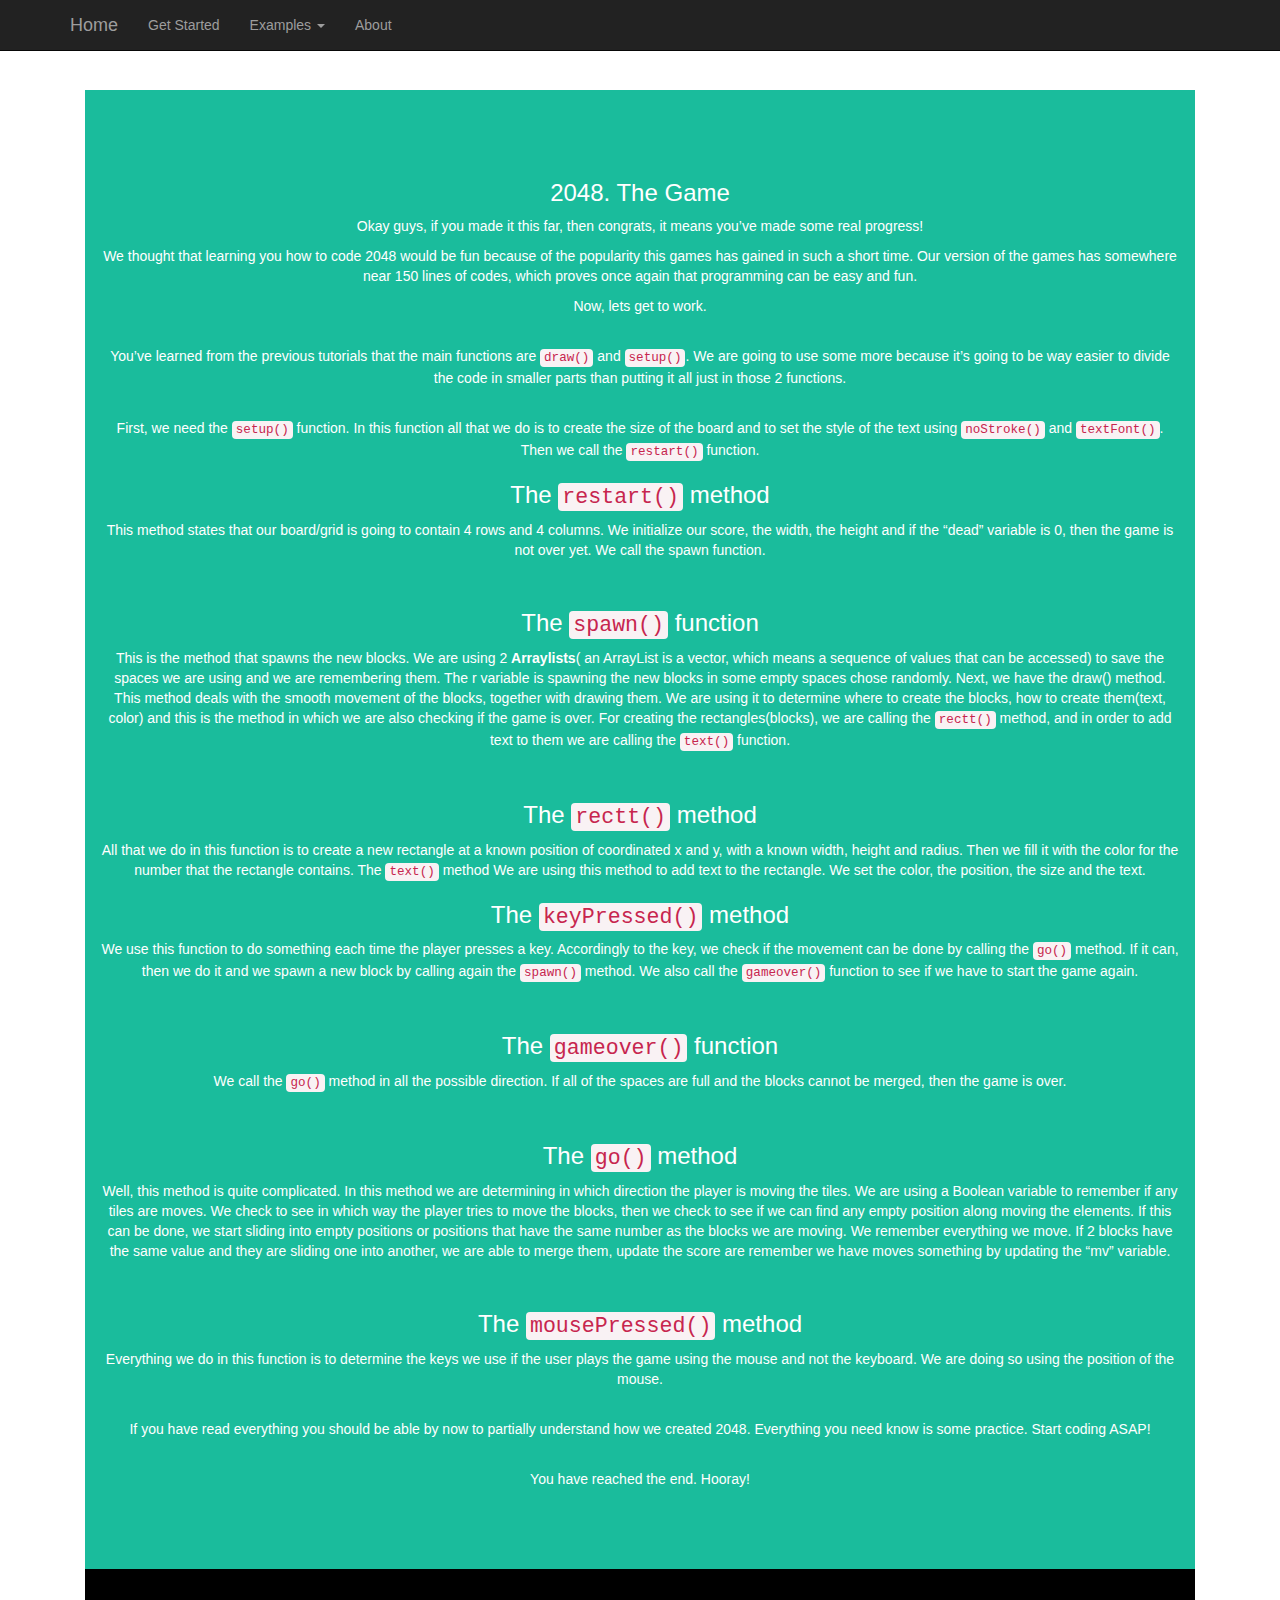
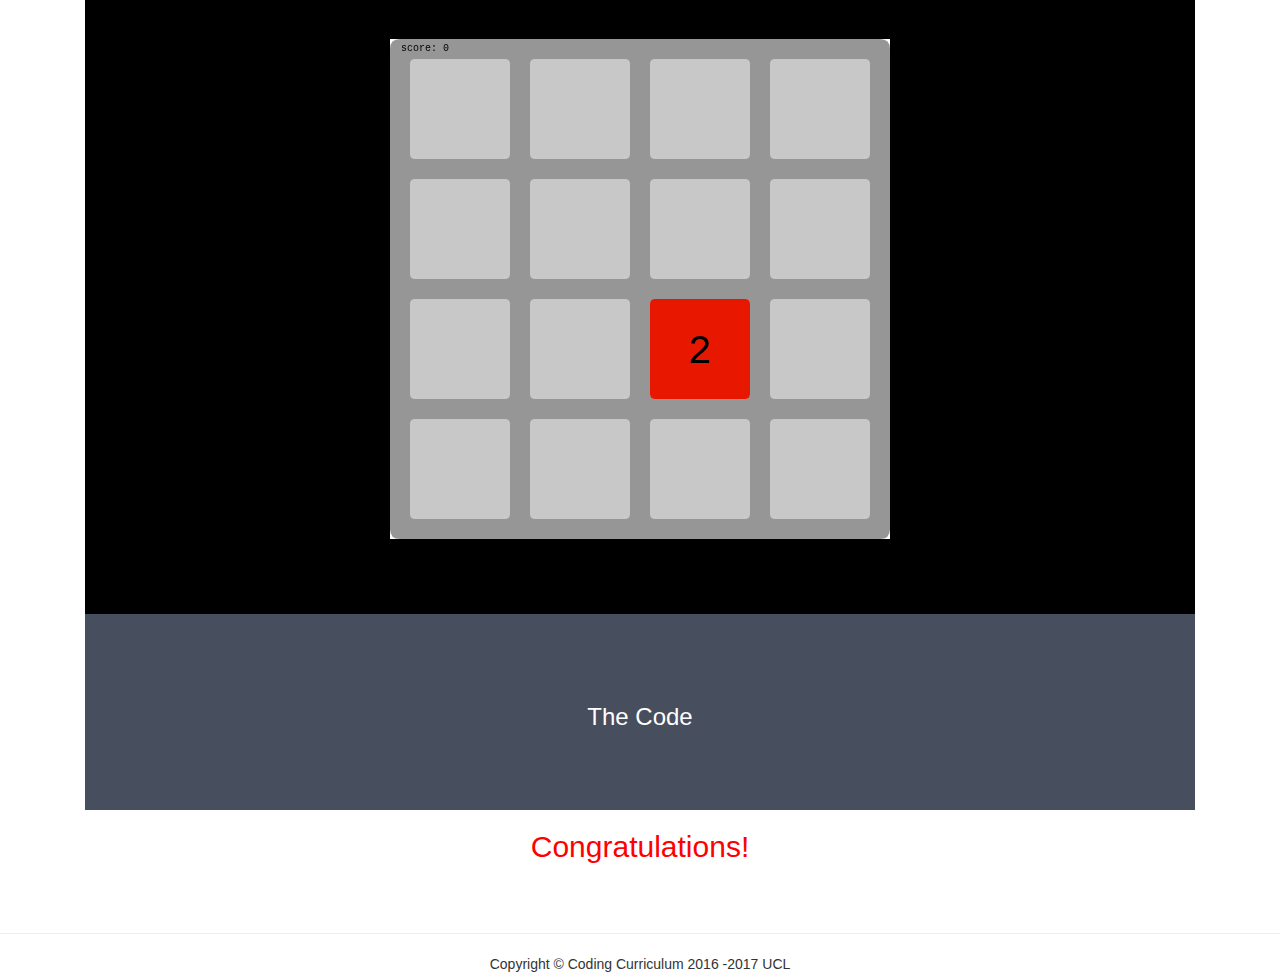
==== resources/content/2048.html @ eee5d8c9 "99% DONE" ====
<!DOCTYPE html>
<html lang="en">
<head>
<meta charset="utf-8">
<meta http-equiv="X-UA-Compatible" content="IE=edge">
<meta name="viewport" content="width=device-width, initial-scale=1">
<meta name="description" content="">
<meta name="author" content="">

<link rel="icon" href="../../favicon.ico">

<title>2048</title>

<!-- Bootstrap core CSS -->
<link href="../css/bootstrap.min.css" rel="stylesheet">
<link href="../css/ie10-viewport-bug-workaround.css" rel="stylesheet">
<link href="../css/starter-template.css" rel="stylesheet">

<script src="../js/ie-emulation-modes-warning.js"></script>
<script type="text/javascript" src="../js/jquery-1.10.2.min.js"></script>
<script type="text/javascript" src="../js/alphabet.js"></script>
<script type="text/javascript" src="../js/processing.js"></script>
<script src="../js/processing-1.3.6.min.js"></script>

<nav class="navbar navbar-inverse navbar-fixed-top">
  <div class="container">
    <div class="navbar-header">
      <button type="button" class="navbar-toggle collapsed" data-toggle="collapse" data-target="#navbar" aria-expanded="false" aria-controls="navbar">
        <span class="sr-only">Toggle navigation</span>
        <span class="icon-bar"></span>
        <span class="icon-bar"></span>
        <span class="icon-bar"></span>
      </button>
    <a class="navbar-brand" href="../../home.html">Home</a>
    </div>
    <div id="navbar" class="collapse navbar-collapse">
      <ul class="nav navbar-nav">
        <li ><a href="start.html">Get Started</a></li>
          <li class="dropdown">
            <a herf=# class="dropdown-toggle" data-toggle="dropdown" role=button >Examples <span class="caret"></span></a>
              <ul class="dropdown-menu">
              <li><a href="Basic_Stars.html">Basic Stars</a></li>
              <li><a href="Balls.html">Balls</a></li>
              <li><a href="Random_Moving_Balls.html">Random Moving Balls</a></li>
              <li><a href="Lives.html">Lives Game</a></li>
              <li><a href="Interstellar_Run.html">Interstellar Run</a></li>
              <li><a href="Paddles.html">Paddle Wars</a></li>
              <li><a href="Snake.html"> Snake </a></li>
              <li><a href="2048.html">2048</a></li>
              </ul>
          </li>
        <li><a href="About.html">About</a></li>
      </ul>
    </div>
  </div>
</nav>


</head>

<div class="container">
<div class="starter-template">
<style>
.bg-1 {
    background-color: #1abc9c; /* Green */
    color: #ffffff;}
.bg-2 {
    background-color: #474e5d; /* Dark Blue */
    color: #ffffff;}
.bg-3 {
    background-color: #000000; /* White */
    color: #555555;}
</style>

<body>

<style>
.container-fluid {
padding-top: 70px;
padding-bottom: 70px;}
</style>

<div class="container-fluid bg-1 text-center">
    <h3>2048. The Game</h3>
    <p>
      Okay guys, if you made it this far, then congrats, it means you’ve made some real progress! <br>
      <p>We thought that learning you how to code 2048 would be fun because of the popularity this
      games has gained in such a short time. Our version of the games has somewhere near 150 lines
      of codes, which proves once again that programming can be easy and fun.<br>
<p>Now, lets get to work.</p> <br>
<p>You’ve learned from the previous tutorials that the main functions are <code>draw()</code> and <code>setup()</code>.
We are going to use some more because it’s going to be way easier to divide the code in smaller
parts than putting it all just in those 2 functions.</p><br>
<p>First, we need the <code>setup()</code> function. In this function all that we do is to create the size of the
board and to set the style of the text using <code>noStroke()</code> and <code>textFont()</code>. Then we call the <code>restart()</code> function. <br>
<h3>The <code>restart()</code> method</h3>
This method states that our board/grid is going to contain 4 rows and 4 columns. We initialize our
score, the width, the height and if the “dead” variable is 0, then the game is not over yet. We call the spawn function.</p>
<br>
<p><h3>The <code>spawn()</code> function</h3>
This is the method that spawns the new blocks. We are using 2 <b>Arraylists</b>( an ArrayList is a vector,
which means a sequence of values that can be accessed) to save the spaces we are using and we are
remembering them. The r variable is spawning the new blocks in some empty spaces chose randomly.
Next, we have the draw() method. This method deals with the smooth movement of the blocks, together
with drawing them. We are using it to determine where to create the blocks, how to create them(text, color)
and this is the method in which we are also checking if the game is over. For creating  the rectangles(blocks),
we are calling the <code>rectt()</code> method, and in order to add text to them we are calling the <code>text()</code> function.</p>
<br>
<p><h3>The <code>rectt()</code> method</h3>
All that we do in this function is to create a new rectangle at a known position of coordinated x and y,
with a known width, height and radius. Then we fill it with the color for the number that the rectangle contains.
The <code>text()</code> method
We are using this method to add text to the rectangle. We set the color, the position, the size and the text.
<h3>The <code>keyPressed()</code> method</h3>
We use this function to do something each time the player presses a key. Accordingly to the key, we check
if the movement can be done by calling the <code>go()</code> method. If it can, then we do it and we spawn a new block
by calling again the <code>spawn()</code> method. We also call the <code>gameover()</code> function to see if we have to start the game again.</p>
<br>
<p><h3>The <code>gameover()</code> function</h3>
We call the <code>go()</code> method in all the possible direction. If all of the spaces are full and the blocks cannot
be merged, then the game is over.</p>
<br>
<p><h3>The <code>go()</code> method</h3>
Well, this method is quite complicated. In this method we are determining in which  direction the player
is moving the tiles. We are using a Boolean variable to remember if any tiles are moves. We check to see
in which way the player tries to move the blocks, then we check to see if we can find any empty position
along moving the elements. If this can be done, we start sliding into empty positions or positions that
have the same number as the blocks we are moving. We remember everything we move.
If 2 blocks have the same value and they are sliding one into another, we are able to merge them, update
the score are remember we have moves something by updating the “mv” variable.</p>
<br>
<p><h3>The <code>mousePressed()</code> method</h3>
Everything we do in this function is to determine the keys we use if the user plays the game using the
mouse and not the keyboard. We are doing so using the position of the mouse.</p>
<br>
<p>If you have read everything you should be able by now to partially understand how we created 2048.
Everything you need know is some practice. Start coding ASAP!</p> <br>
<p>You have reached the end. Hooray!</p>

    </p>
</div>

<div class="container-fluid bg-3 text-center">
  <script type="application/processing" data-processing-target="pjs">
int[][] b = new int[4][4], pp[] = new int[4][4][3]; //size(len,len) is better but js no support
int f=4, pd=20, bs=100, len=pd*(f+1)+bs*f, sc=0, aS, aL=10, dead=1, w, h, bb=color(0), C=CENTER;

void setup() {
  size(500, 500);
  restart();
  textFont(createFont("Courier", 40));
  noStroke();
}

void restart() {
  b = new int[4][4];              //create the grid
  spawn();                       //start spawning the blocks
  dead = sc = 0;                 //the score is 0 points at the beginning
  w=width;
  h=height;
}

void spawn() {                                                                                                     //we need to spawn the rectangles in empy space
  ArrayList<Integer> xs = new ArrayList<Integer>(), ys = new ArrayList<Integer>();                                //we are using 2 ArrayLists to save the spaces we are using
  for (int j=0; j<f; j++) for (int i=0; i<f; i++) for (int k=0; k<1&&b[j][i]==0; k++, xs.add(i), ys.add(j)) {      //we add the spaces we are using to remember them
  }
  int r=(int)random(xs.size()), y=ys.get(r), x=xs.get(r), z=b[y][x]=random(-(pp[y][x][0]=-1))<.9?2:4;            //the r variable is spawning the new blocks in empy spaces
}

void draw() {
  background(255);                                                                                         //set the white background
  rectt(0, 0, w, h, 10, color(150));
  fill(200);
  float grs=0, txv=35;
  for (int j=0; j<f; j++) for (int i=0; i<f; i++) rect(pd+(pd+bs)*i, pd+(pd+bs)*j, bs, bs, 5);          //we are using j for rows and i for columns we have 4 rows and 4 columns; we are figuring out the coordinates for creaing the block, with the "bs" width and height, and colour 5
  for (int j = 0; j < f; j++) for (int i = 0; i < b[j].length; i++) {
    float fC=frameCount, xt=pd+(pd+bs)*i, yt=pd+(pd+bs)*j, x=xt, y=yt, val=b[j][i], tm=(fC-aS)*1.0/aL;    //the fC and tm variables is helping to simulate a smooth movement
    if (fC - aS < aL && pp[j][i][0]>0) {
      int py=pd+(pd+bs)*pp[j][i][1], px=pd+(pd+bs)*pp[j][i][2];
      x=(x-px)*tm+px;
      y=(y-py)*tm+py;
      if (pp[j][i][0]>1) {
        val=pp[j][i][0];
        textt(""+pp[j][i][0], xt, yt+txv, bs, bs, bb, 40, C);                                                  //add the text;
        rectt(xt, yt, bs, bs, 5, color(255-(log(val)/log(2))*255/11, (log(val)/log(2))*255/11, 0));            //the colour depends on the power of 2
      }
    }
    if (fC-aS>aL||pp[j][i][0]>=0) {
      if (pp[j][i][0]>=2) {
        float gr=abs(0.5-tm)*2;
        if (fC-aS>aL*3) gr=1;
        else grs=gr;
        rectt(x-2*gr, y-2*gr, bs+4*gr, bs+4*gr, 5, color(255, 255, 0, 100));
      } else if (pp[j][i][0]==1) rectt(x-2, y-2, bs+4, bs+4, 5, color(255, 100));
      if (val>0) {
        rectt(x, y, bs, bs, 5, color(255-log(val)/log(2)*255/11, log(val)/log(2)*255/11, 0));                    //draw a new rectangle
        textt(""+int(val), x, y + txv, bs, bs, bb, 40, C);                                                  //add text
      }
    }
  }
  if (grs>0) textt(""+sc, 0, h/2, w, 200, color(255, 255, 0, 200), grs*40, C);
  textt("score: "+sc, 10, 5, 100, 50, bb, 10.0, LEFT);

  if (dead>0) {                                                                 //Check if the game is over
    rectt(0, 0, w, h, 0, color(255, 100));                                       //Create a rentagle that covers the background
    textt("Gameover! Click to restart", 0, h/2, w, 50, bb, 30, C);               //print the text
    if (mousePressed) restart();                                                // If the player click the mouse, restart the game
  }
}

void rectt(float x, float y, float w, float h, float r, color c) {                 //create a new block at coordinates x and y, with a width w and a height h, with a radius(for the edge), and a colour
  fill(c);                                                                         //fill it with the coulour for that number
  rect(x, y, w, h, r);
}

void textt(String t, float x, float y, float w, float h, color c, float s, int align) {      //now we have the rectangle, but we need the number that is displayed in it
  fill(c);                                                                                //add colour
  textAlign(align);                                                                         //align the text to center
  textSize(s);                                                                               //set the size of the text
  text(t, x, y, w, h);                                                                      //add the text
}

void keyPressed() {

  if (dead>0)return;                                                  //if the user died, quit this function
  int k=keyCode, dy=k==UP?-1:(k==40?1:0), dx=k==37?-1:(k==39?1:0);    //dy is for up and down, dx for right and left
  int[][] newb=go(dy, dx, true);                                      //the new board
  if (newb != null) {                                             // if the move was succesfull
    b=newb;                                                           //we copy the new board over the old one
    spawn();                                                        //add a new block
  }

  if (gameover()) dead=1;                                        //if the gameover is true, we are dead
}

boolean gameover() {
  int[] dx = {1, -1, 0, 0}, dy={0, 0, 1, -1}, ppbk[][] =pp;                    // check the 4 directions
  boolean out=true;
  for (int i=0; i<f; i++) if (go(dy[i], dx[i], false) != null) out=false;        //loop over those 4 positions and see if the game is over or not ( if we cannot find any empty spaces)
  ;
  ;
  pp=ppbk;
  return out;
}

int[][] go(int dy, int dx, boolean ups) {                                   //the function in which we determine in which direction the player is moving the tiles; ups its the updates score
  pp = new int[4][4][3];
  boolean mv = false;                                                     //mv stands for moved. we remember if we moved the tiles
  int[][] bk = new int[4][4];
  for (int j=0; j<f; j++) for (int i=0; i<f; i++) bk[j][i]=b[j][i];
  if (dx != 0 || dy != 0) {
    int d=dx!=0?dx:dy;                                                    //the direction in which we are moving
    for (int perp = 0; perp < f; perp++) for (int tn=(d>0?f-2:1); tn!=(d>0?-1:f); tn-=d) {        //the gravity function (every row/column has to move its elements)
      int y = dx!=0?perp:tn, x=dx!=0?tn:perp, ty=y, tx=x;
      if (bk[y][x]==0) continue;                                          //see if we can find any empty position along moving the elements
      for (int i=(dx!=0?x:y)+d; i!=(d>0?f:-1); i+=d) {                    //start sliding by looking in the opposite direction
        int r=dx!=0?y:i, c=dx!=0?i:x;                                     //the row and the column
        if (bk[r][c]!=0 &&bk[r][c]!=bk[y][x]) break;                      //we slide into empti positions or positions that have the same number as the blocks we are moving
        if (dx!=0) tx=i;
        else ty=i;                                                 // we store where we move along to
      }
      if ( (dx != 0 && tx == x) || (dy != 0 && ty == y)) continue;      //tx and ty are the positions in where the block is sliding into, and x and y are the current positions of our block
      else if (bk[ty][tx]==bk[y][x]) {                                   //if our block has the same value as the block in which we are moving, we merge the blocks by doubling the value
        mv=true;                                                          //we moved our block
        pp[ty][tx][0]=bk[ty][tx];
        if (ups)sc+=(bk[ty][tx]*=2);                                        //update the score
      } else if ((dx!=0&&tx!=x)||(dy!=0&&ty!=y)) {                       //if we are moving and the position is empty
        pp[ty][tx][0]=1;
        bk[ty][tx]=bk[y][x];                                               //slide the block into the empty position
        mv=true;                                                          //move is true, we moved the block
      }
      if (mv) {                                                   //if we were able to move anything, we clear the original block
        pp[ty][tx][1] = y;
        pp[ty][tx][2] = x;
        bk[y][x] = 0;
      }
    }
  }
  if (!mv) return null;
  aS = frameCount;
  return bk;
}
void mousePressed() {                                  //we store the direction in which we are moving
  keyCode = 0;
  if (mouseX < width / 4) keyCode = LEFT;
  if (mouseX > width * 3 / 4) keyCode = RIGHT;
  if (mouseY < height / 4) keyCode = UP;
  if (mouseY > height * 3 / 4) keyCode = DOWN;
  if (keyCode > 0) keyPressed();
}

  </script>
<canvas id="pjs"> </canvas>
</div>


<div class="container-fluid bg-2 text-center">
  <h3>The Code</h3>
<script src="https://gist.github.com/Merdenea/20cb8acedc6947c72553051cc804f7c2.js"></script>
</div>
<h2><a href="About.html"><font color="red">Congratulations!</font></a></h2>
</div>
</div>
<!-- - -->
<script src="https://ajax.googleapis.com/ajax/libs/jquery/1.12.4/jquery.min.js"></script>
<script src="../js/bootstrap.min.js"></script>
<script src=".. /js/ie10-viewport-bug-workaround.js"></script>
  <hr>
  <!-- Footer -->
  <footer>
    <div class="row">
      <div class="col-lg-12">
         <div align="center">Copyright &copy; Coding Curriculum 2016 -2017 UCL </div>
      </div>
    </div>
  </footer>
</body>

</html>
---- resources/css/ie10-viewport-bug-workaround.css ----
/*!
 * IE10 viewport hack for Surface/desktop Windows 8 bug
 * Copyright 2014-2015 Twitter, Inc.
 * Licensed under MIT (https://github.com/twbs/bootstrap/blob/master/LICENSE)
 */

/*
 * See the Getting Started docs for more information:
 * http://getbootstrap.com/getting-started/#support-ie10-width
 */
@-ms-viewport     { width: device-width; }
@-o-viewport      { width: device-width; }
@viewport         { width: device-width; }
---- resources/css/starter-template.css ----
body {

  padding-top: 50px;
}
.starter-template {
  
  padding: 40px 15px;
  text-align: center;
}
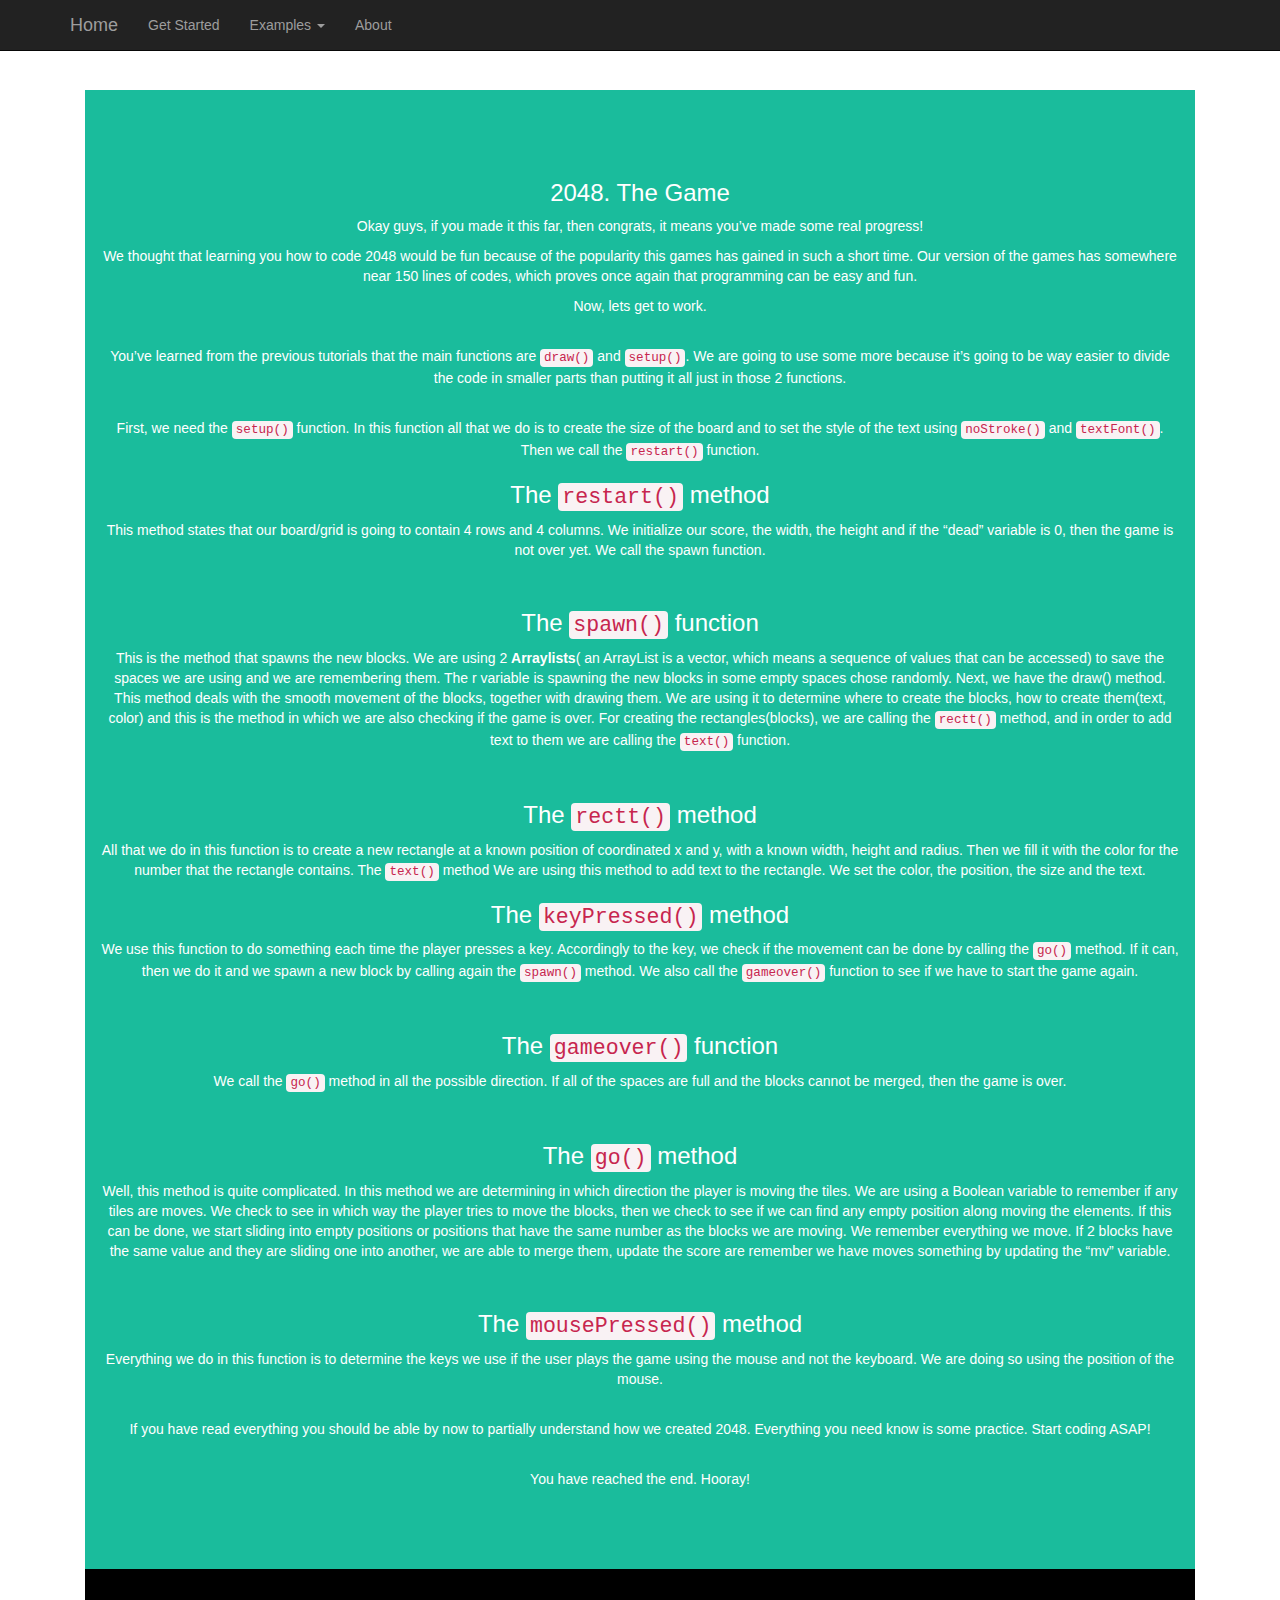
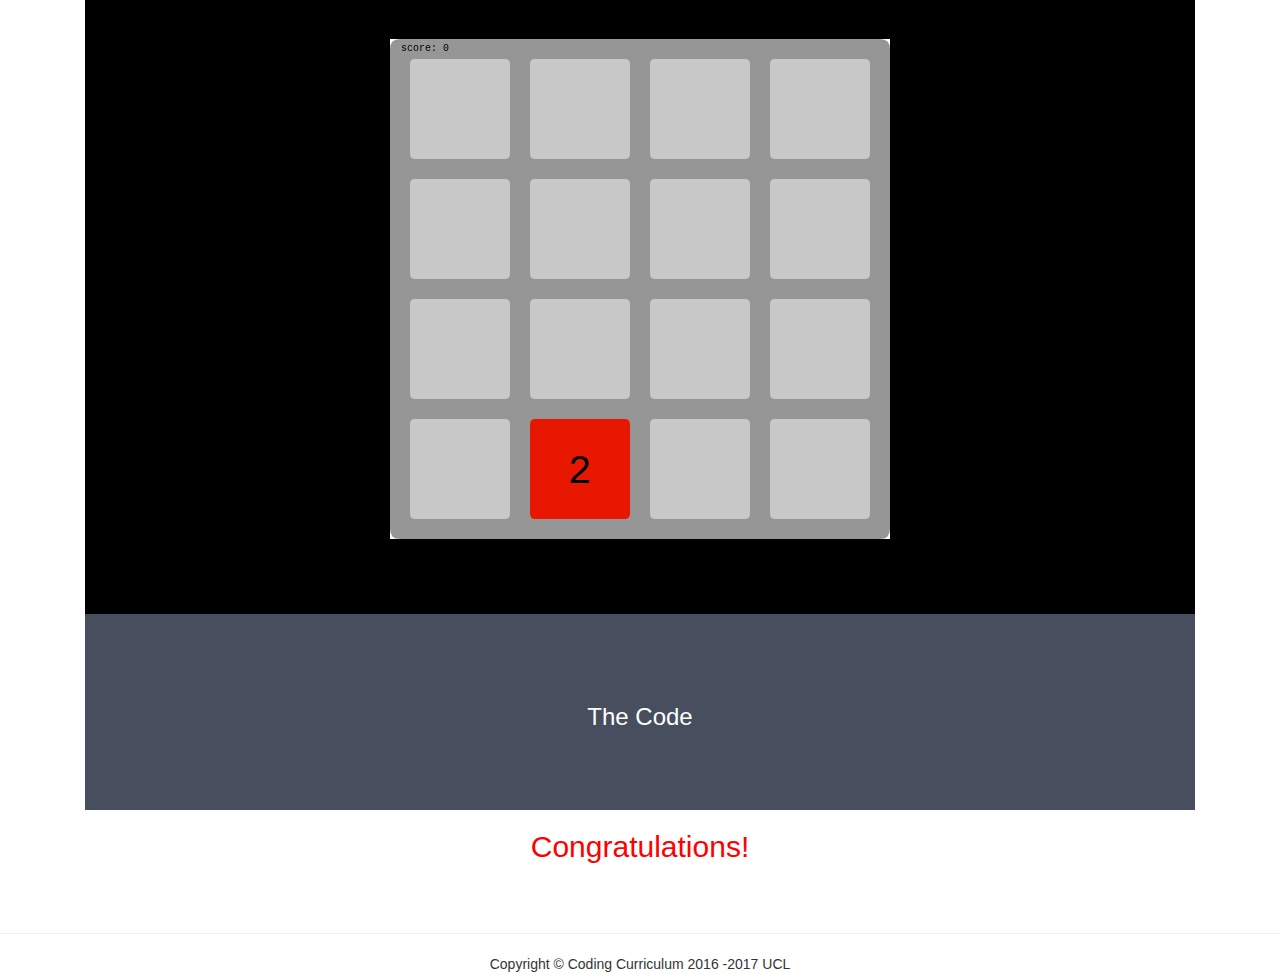
==== commit 72105a0f: "Added Icon/Dificulty" ====
--- a/resources/content/2048.html
+++ b/resources/content/2048.html
@@ -7,7 +7,7 @@
 <meta name="description" content="">
 <meta name="author" content="">
 
-<link rel="icon" href="../../favicon.ico">
+<link rel="icon" href="img/favicon.ico">
 
 <title>2048</title>
 
@@ -39,14 +39,14 @@
           <li class="dropdown">
             <a herf=# class="dropdown-toggle" data-toggle="dropdown" role=button >Examples <span class="caret"></span></a>
               <ul class="dropdown-menu">
-              <li><a href="Basic_Stars.html">Basic Stars</a></li>
-              <li><a href="Balls.html">Balls</a></li>
-              <li><a href="Random_Moving_Balls.html">Random Moving Balls</a></li>
-              <li><a href="Lives.html">Lives Game</a></li>
-              <li><a href="Interstellar_Run.html">Interstellar Run</a></li>
-              <li><a href="Paddles.html">Paddle Wars</a></li>
-              <li><a href="Snake.html"> Snake </a></li>
-              <li><a href="2048.html">2048</a></li>
+              <li><a href="Basic_Stars.html">Basic Stars: Easy</a></li>
+              <li><a href="Balls.html">Balls: Easy</a></li>
+              <li><a href="Lives.html">Lives Game: Easy</a></li>
+              <li><a href="Random_Moving_Balls.html">Random Moving Balls: Medium</a></li>
+              <li><a href="Interstellar_Run.html">Interstellar Run: Medium</a></li>
+              <li><a href="Paddles.html">Paddle Wars: Medium</a></li>
+              <li><a href="Snake.html"> Snake: Hard</a></li>
+              <li class="active"><a href="2048.html">2048: Hard</a></li>
               </ul>
           </li>
         <li><a href="About.html">About</a></li>
